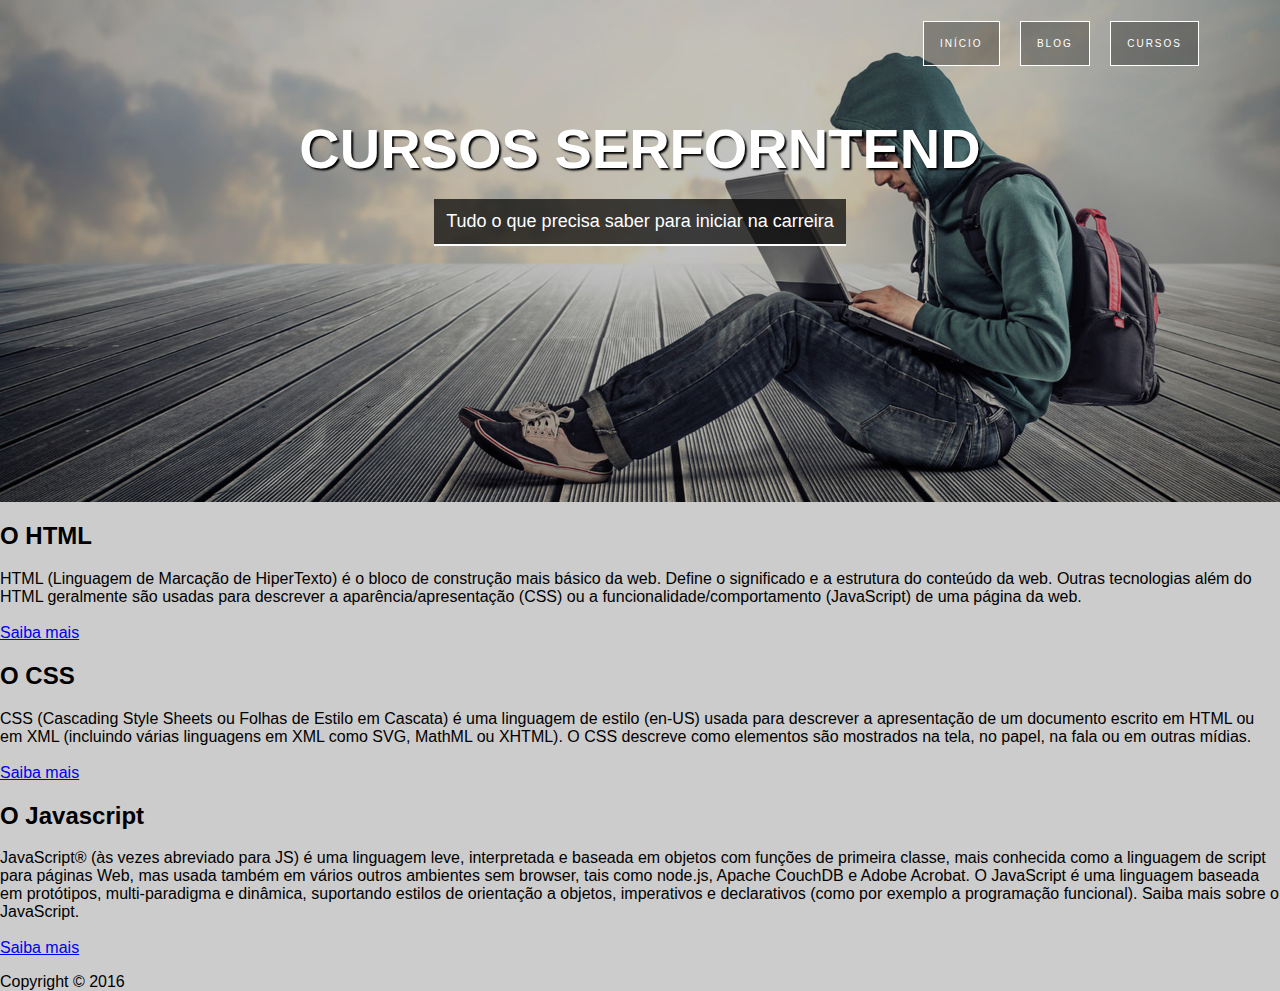
==== site01/index.html @ 9cb7a10f "curso_alura" ====
<!DOCTYPE html>
<html lang="en">
  <head>
    <meta charset="UTF-8" />
    <meta name="viewport" content="width=device-width, initial-scale=1.0" />
    <title>cursos serforntend</title>
    <link rel="stylesheet" href="style.css" />
  </head>
  <body>
    <header class="hero">
      <nav>
        <ul>
          <li><a href="#">Início</a></li>
          <li><a href="#">Blog</a></li>
          <li><a href="#">Cursos</a></li>
        </ul>
      </nav>

      <div class="hero-content" >
        <article>
        <h1>cursos serforntend</h1>
        <p>Tudo o que precisa saber para iniciar na carreira</p>
      </div>
    </header>
    <main>
      <section>
        <article>
          <div>
            <h2>O HTML</h2>
            <p>
              HTML (Linguagem de Marcação de HiperTexto) é o bloco de construção
              mais básico da web. Define o significado e a estrutura do conteúdo
              da web. Outras tecnologias além do HTML geralmente são usadas para
              descrever a aparência/apresentação (CSS) ou a
              funcionalidade/comportamento (JavaScript) de uma página da web.
              <br><br>

              <a href="#">Saiba mais</a>
            </p>
          </div>
          <div>
            <h2>O CSS</h2>
            <p>
              CSS (Cascading Style Sheets ou Folhas de Estilo em Cascata) é uma
              linguagem de estilo (en-US) usada para descrever a apresentação de
              um documento escrito em HTML ou em XML (incluindo várias
              linguagens em XML como SVG, MathML ou XHTML). O CSS descreve como
              elementos são mostrados na tela, no papel, na fala ou em outras
              mídias. 
              <br><br>
              <a href="#">Saiba mais</a>
            </p>
          </div>
          
            <h2>O Javascript</h2>
            <p>
              JavaScript® (às vezes abreviado para JS) é uma linguagem leve,
              interpretada e baseada em objetos com funções de primeira classe,
              mais conhecida como a linguagem de script para páginas Web, mas
              usada também em vários outros ambientes sem browser, tais como
              node.js, Apache CouchDB e Adobe Acrobat. O JavaScript é uma
              linguagem baseada em protótipos, multi-paradigma e dinâmica,
              suportando estilos de orientação a objetos, imperativos e
              declarativos (como por exemplo a programação funcional). Saiba
              mais sobre o JavaScript. 
              <br><br>
              <a href="#">Saiba mais</a>
            </p>
          
        </article>
      </section>
    </main>
    <footer>Copyright © 2016</footer>
  </body>
</html>
---- site01/style.css ----
body{
    margin: 0;
    font-family: Arial, "Helvetica Neue", Helvetica, sans-serif;
    background-color: #ccc;
}
.hero{
    background: url(imagens/bg-3.jpg)  ;
    background-size: cover;
    height: 500px;
    background-position: center right;
    padding: 1px;
   
   
}

.hero-content{
    margin: 50px auto 0;
    width: 80%;
    text-align: center;
    color:white;
}

.hero-content h1{
    font-size: 56px;
    text-shadow: 2px 2px 2px black;
    text-transform: uppercase;
    margin-bottom: 0;
}

.hero-content p{
    background-color: rgba(0, 0, 0, .7);
    font-size: 18px;
    display: inline-block;
    padding: 12px;
    border-bottom: 2px solid;
}

.hero nav ul {
    margin: 20px 80px 0 0;
    text-align: right ;
}

.hero nav li{
    display: inline-block;
    list-style-type: none;
    border: 1px solid white;
    margin-left: 16px;
}

.hero nav a{
    background-color: rgba(0, 0, 0, .3);
    padding: 16px;
    display: block;
    color: white;
    text-decoration: none;
    text-transform: uppercase;
    font-size: 10px;
    letter-spacing: 2px;
}

.hero nav a:hover{
    background-color: rgba(0, 0, 0, .5);
}
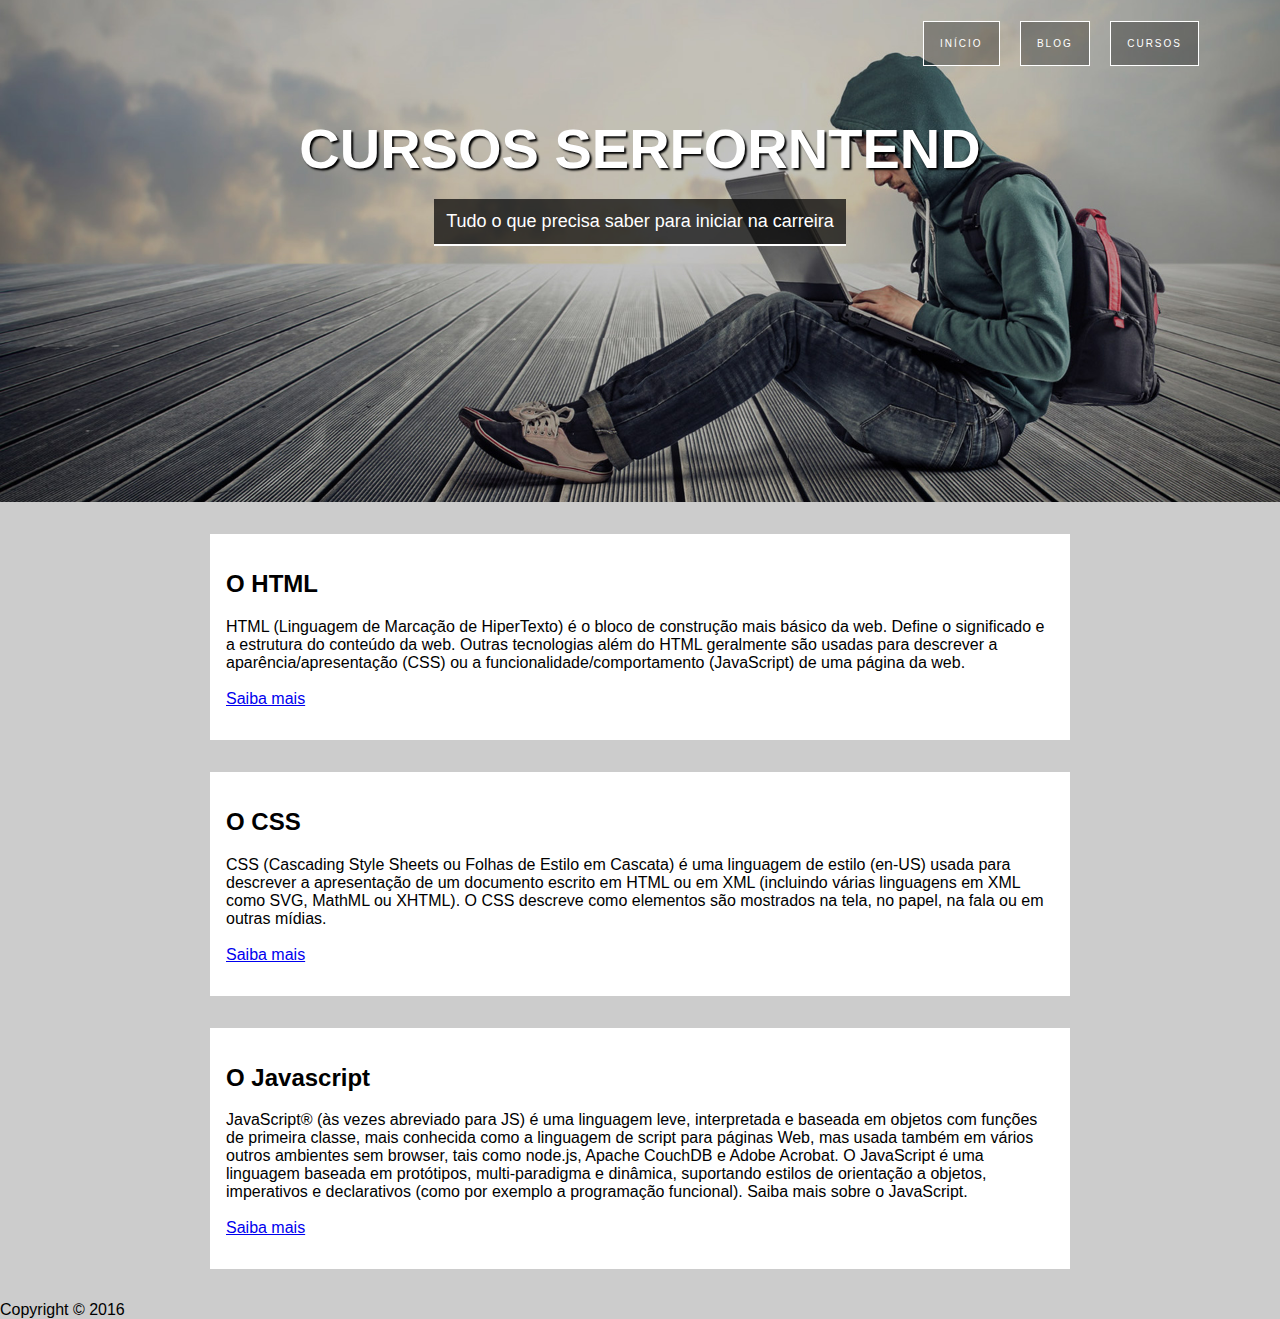
==== commit eb821810: "curso_alura" ====
--- a/site01/index.html
+++ b/site01/index.html
@@ -17,15 +17,15 @@
       </nav>
 
       <div class="hero-content" >
-        <article>
+        
         <h1>cursos serforntend</h1>
         <p>Tudo o que precisa saber para iniciar na carreira</p>
       </div>
     </header>
     <main>
       <section>
-        <article>
-          <div>
+          <article>
+          <div class="container">
             <h2>O HTML</h2>
             <p>
               HTML (Linguagem de Marcação de HiperTexto) é o bloco de construção
@@ -36,9 +36,10 @@
               <br><br>
 
               <a href="#">Saiba mais</a>
+          </article>
             </p>
-          </div>
-          <div>
+          
+          <article>
             <h2>O CSS</h2>
             <p>
               CSS (Cascading Style Sheets ou Folhas de Estilo em Cascata) é uma
@@ -50,8 +51,9 @@
               <br><br>
               <a href="#">Saiba mais</a>
             </p>
-          </div>
+          </article>
           
+          <article>
             <h2>O Javascript</h2>
             <p>
               JavaScript® (às vezes abreviado para JS) é uma linguagem leve,
@@ -66,6 +68,7 @@
               <br><br>
               <a href="#">Saiba mais</a>
             </p>
+          </article>
           
         </article>
       </section>
--- a/site01/style.css
+++ b/site01/style.css
@@ -60,4 +60,20 @@
 
 .hero nav a:hover{
     background-color: rgba(0, 0, 0, .5);
-}+}
+
+main {
+    width: 90%;
+    margin: auto;
+    max-width: 860px;
+}
+
+section{
+    padding-top: 32px;
+}
+
+article{
+    background-color: white;
+    padding: 16px;
+    margin-bottom: 32px;
+}
